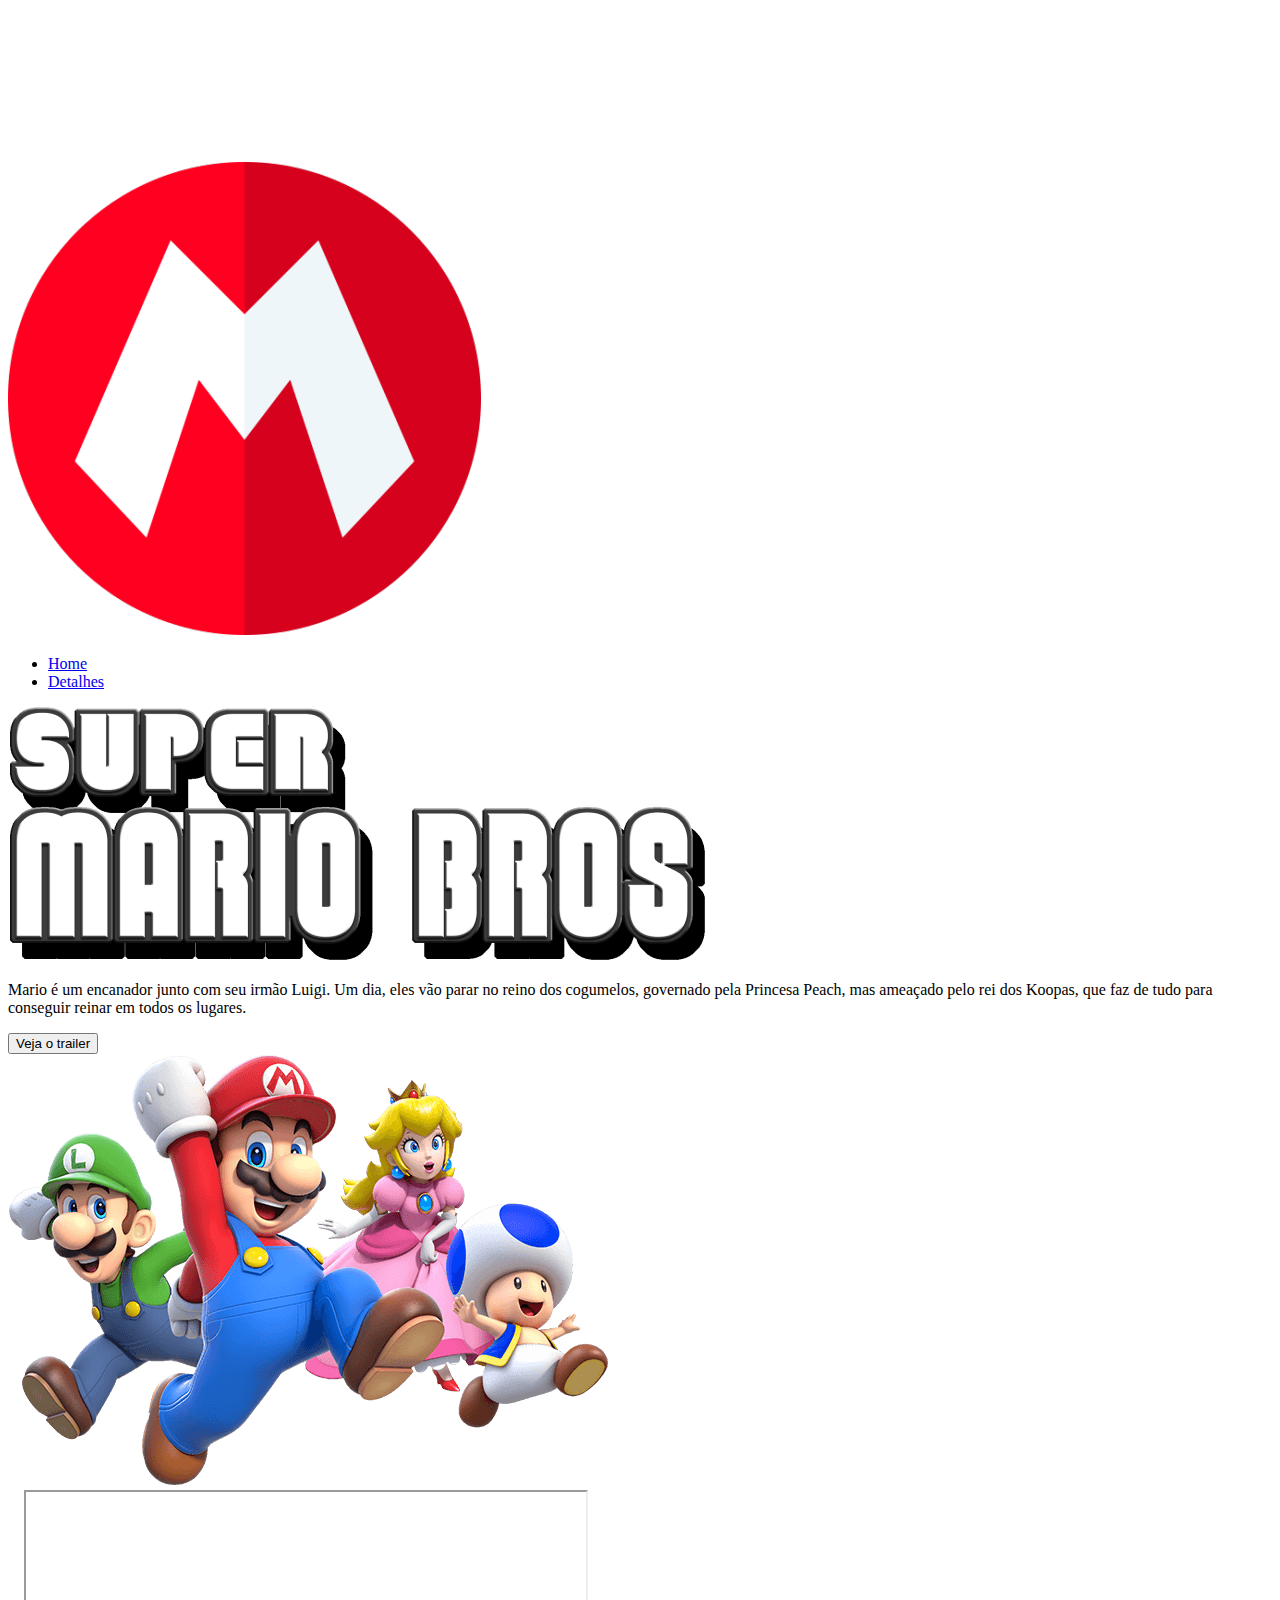
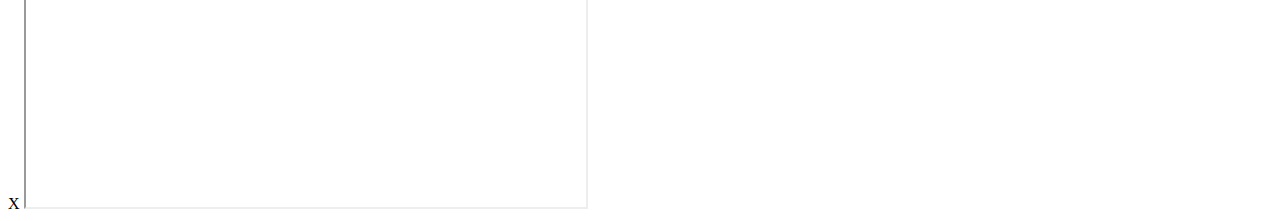
==== index.html @ 05ea805e "alteracao tirando index de src" ====
<!DOCTYPE html>
<html lang="pt-br">
<head>
    <meta charset="UTF-8">
    <meta http-equiv="X-UA-Compatible" content="IE=edge">
    <meta name="viewport" content="width=device-width, initial-scale=1.0">

    <link rel="shortcut icon" href="./src/imagens/favicon.ico" type="image/x-icon">

    <link rel="preconnect" href="https://fonts.googleapis.com">
    <link rel="preconnect" href="https://fonts.gstatic.com" crossorigin>
    <link href="https://fonts.googleapis.com/css2?family=Poppins:ital,wght@0,100;0,300;0,500;1,100;1,300;1,500&display=swap" rel="stylesheet">
    

    <link rel="stylesheet" href="./src/css/estilo.css">
    

    <link rel="stylesheet" href="./css/reset.css">

    <link rel="stylesheet" href="./css/responsivo.css">

    <title>Super Mario Broz o filme</title>

    
</head>
<body>
    <div class="fundo-video"> 
        <video class="video" autoplay loop muted> 
            <source src="./src/video/video-mario.mp4" type="video/mp4">
        </video>
    </div>


    <header class="cabecalho">
        <a href="">
            <img class="logo" src="./src/imagens/logo-chapeu-mario.png" alt="logo chapéu Mario">
        </a> <!--logo-->
        <nav>
            <ul class="menu">
                <li><a href="#" >Home</a></li>
                <li><a href="#">Detalhes</a></li>
            </ul>
        </nav> <!--menu-->
    </header>    

    <main class="container">
        <div class="informacoes">
            <img class="imagem-titulo" src="./src/imagens/titulo.png" alt="imagem do titulo do filme">
            <p class="descricao">
                Mario é um encanador junto com seu irmão Luigi. Um dia, eles vão parar no reino dos cogumelos, governado pela Princesa Peach, mas ameaçado pelo rei dos Koopas, que faz de tudo para conseguir reinar em todos os lugares.
            </p>
            <button class="botao-trailer">Veja o trailer</button>
        </div> <!--secao escrita-->
        <img class="mario" src="./src/imagens/super-mario-chars.png" alt=""> <!--imagem mario-->


        <div class="modal">
            <div class="conteudo-modal">

                
                <span class="fechar-modal">X</span>
                <iframe id="video" width="560" height="315" src="https://www.youtube.com/embed/Cb4WV4aXBpk" title="Trailer oficial" frameborder="1" allow="accelerometer; autoplay; clipboard-write; encrypted-media; gyroscopy; picture-in-picture" allowfullscreen></iframe>
            </div>
        </div>
    </main>
    
    
    <script src="JS/index.js"></script>
</body>
</html>
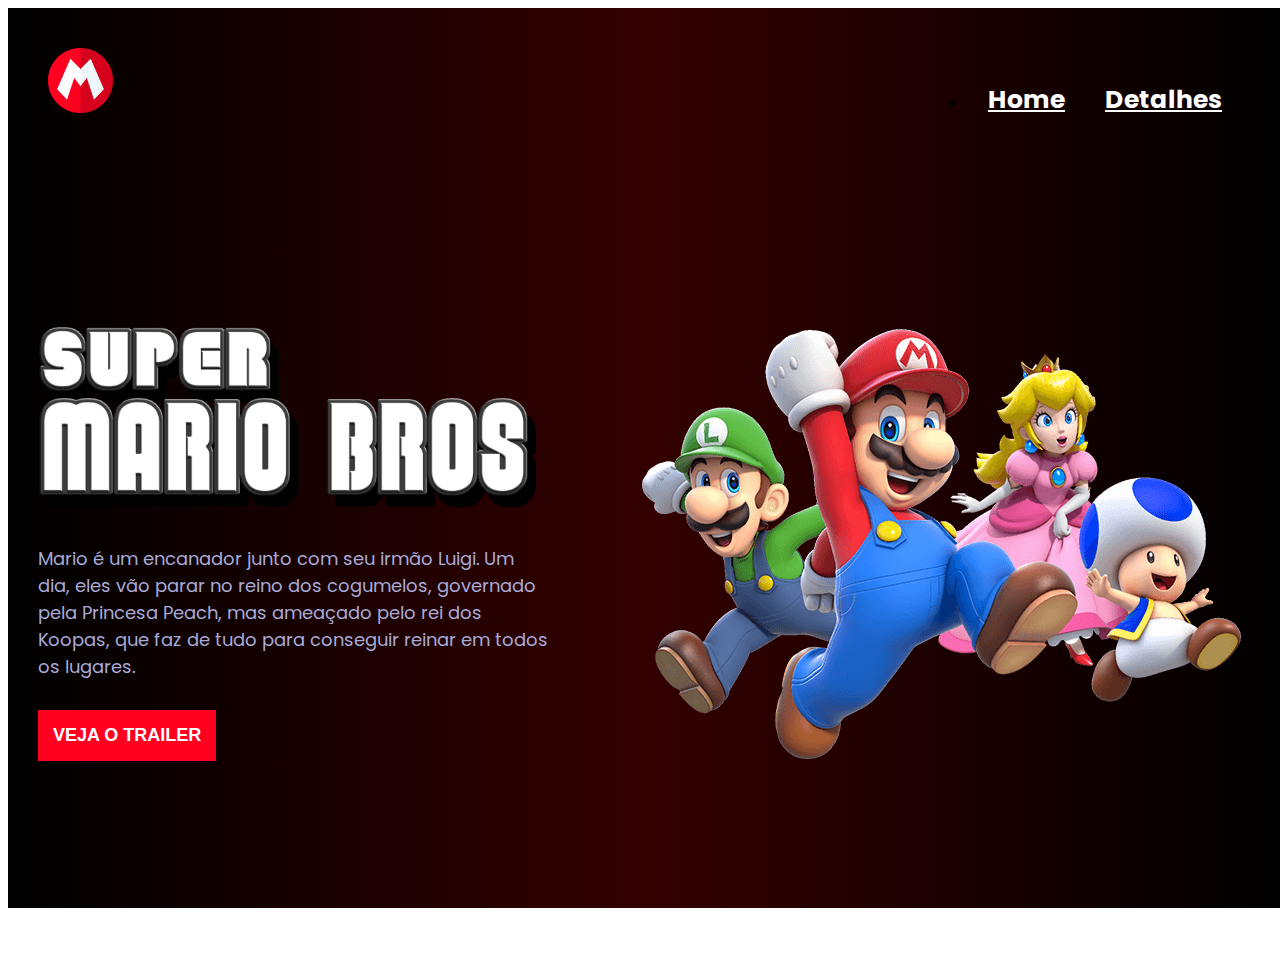
==== commit e03d557b: "finalizaçao projeto mario" ====
--- a/index.html
+++ b/index.html
@@ -5,25 +5,30 @@
     <meta http-equiv="X-UA-Compatible" content="IE=edge">
     <meta name="viewport" content="width=device-width, initial-scale=1.0">
 
+    <!--Criacao do fivicon-->
     <link rel="shortcut icon" href="./src/imagens/favicon.ico" type="image/x-icon">
 
+    <!--link do google font para personalizar a fonte do projeto-->
     <link rel="preconnect" href="https://fonts.googleapis.com">
     <link rel="preconnect" href="https://fonts.gstatic.com" crossorigin>
     <link href="https://fonts.googleapis.com/css2?family=Poppins:ital,wght@0,100;0,300;0,500;1,100;1,300;1,500&display=swap" rel="stylesheet">
     
-
+    <!--link para interacao da pagina com css, resetando parametros que ja vem com a pagina-->
     <link rel="stylesheet" href="./src/css/estilo.css">
     
+    <!--link que configura todo o css e o estilo da pagina-->
+    <link rel="stylesheet" href="./src/css/reset.css">
 
-    <link rel="stylesheet" href="./css/reset.css">
+    <!--link que faz a resposnsividade da pagina fazendo que se adapte a todo tipo de tamanho de tela-->
+    <link rel="stylesheet" href="./src/css/responsivo.css">
 
-    <link rel="stylesheet" href="./css/responsivo.css">
-
+    <!--Titulo dapagina-->
     <title>Super Mario Broz o filme</title>
-
     
 </head>
 <body>
+    <!--iniciamos o html colocando o video que sera colocado ao fundo-->
+    <!--foi utilzado um bloco div para delimitar-->
     <div class="fundo-video"> 
         <video class="video" autoplay loop muted> 
             <source src="./src/video/video-mario.mp4" type="video/mp4">
@@ -51,10 +56,10 @@
             </p>
             <button class="botao-trailer">Veja o trailer</button>
         </div> <!--secao escrita-->
-        <img class="mario" src="./src/imagens/super-mario-chars.png" alt=""> <!--imagem mario-->
+        <img class="mario" src="./src/imagens/super-mario-chars.png" alt="imagem mario"> <!--imagem mario-->
 
 
-        <div class="modal">
+        <div class="modal"> 
             <div class="conteudo-modal">
 
                 
@@ -65,6 +70,6 @@
     </main>
     
     
-    <script src="JS/index.js"></script>
+    <script src="./src/JS/index.js"></script>
 </body>
 </html>